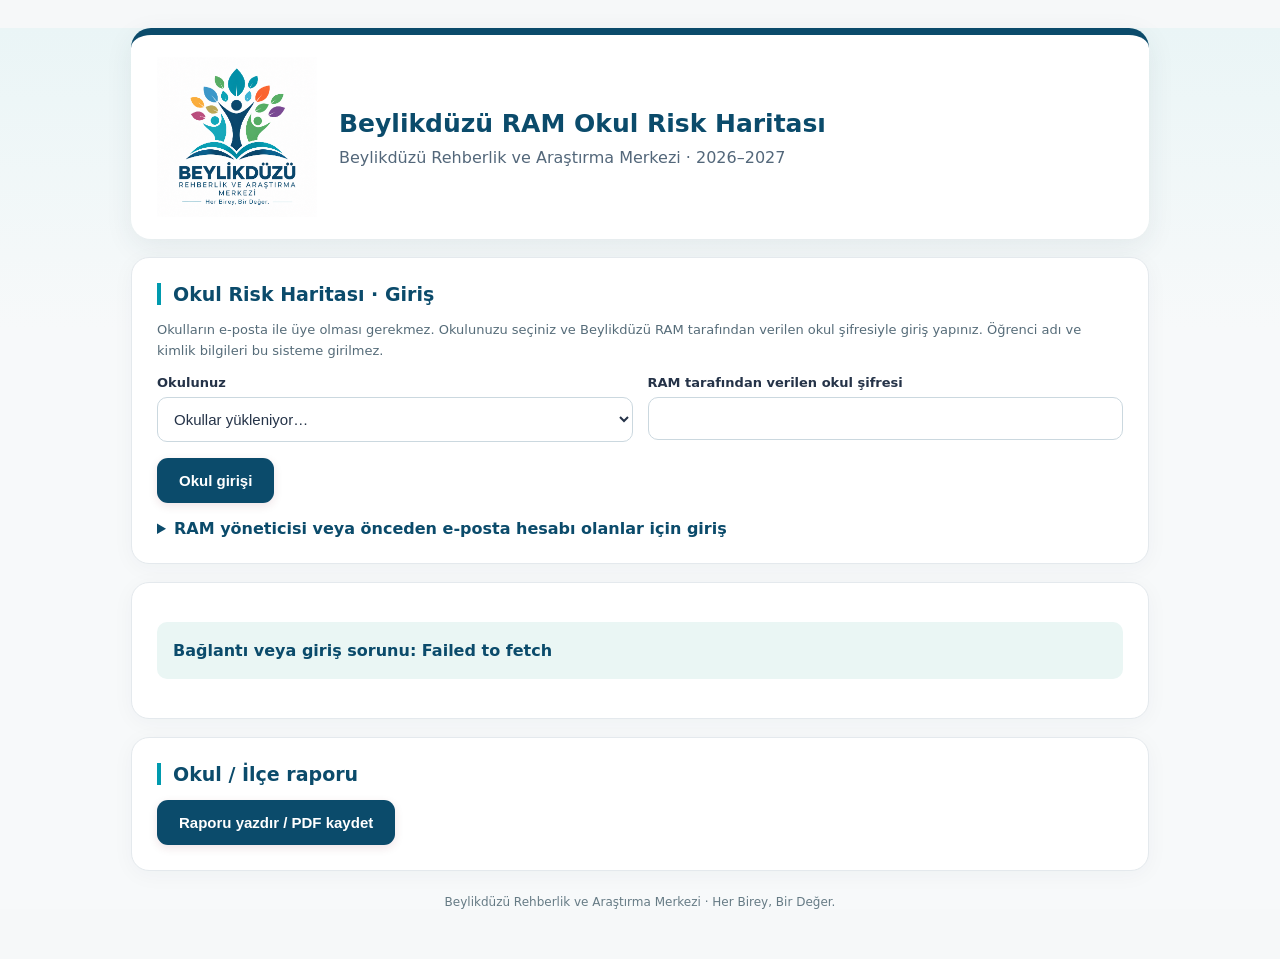
==== index.html @ 90bd9efb "Add bulk credential provisioning and secure CSV export panel" ====
<!doctype html><html lang="tr"><head><meta charset="utf-8"><meta name="viewport" content="width=device-width,initial-scale=1"><title>Beylikdüzü RAM · Okul Risk Haritası</title><meta http-equiv="Content-Security-Policy" content="default-src 'self'; script-src 'self'; style-src 'unsafe-inline'; img-src 'self' data:; connect-src https://uftqsvxieizpclpxbejs.supabase.co; base-uri 'self'; form-action 'none'"><style>
:root{--burgundy:#0b4b6b;--blue:#0084c5;--teal:#009aae;--lime:#9eb000;--ink:#253348;--line:#e4e9ed;--surface:#fff;font-family:system-ui,-apple-system,Segoe UI,sans-serif;color:var(--ink);background:#f6f8f9}
*{box-sizing:border-box}body{margin:0;background:linear-gradient(180deg,#eaf5f6 0,#f7f9fa 300px)}main{max-width:880px;margin:28px auto 50px;padding:0 16px}
header{background:#fff;color:var(--ink);padding:22px 26px;border-radius:20px;box-shadow:0 8px 28px #203a4914;border-top:7px solid var(--burgundy);display:flex;align-items:center;gap:22px}
header .brand-logo{width:160px;height:160px;object-fit:contain;flex-shrink:0}header h1{margin:0;font-size:25px;color:var(--burgundy);line-height:1.24}header p{margin:9px 0 0;color:#53677a;font-weight:500}
.brand-rule{height:5px;border-radius:9px;background:linear-gradient(90deg,var(--burgundy) 0 34%,var(--blue) 34% 58%,var(--teal) 58% 80%,var(--lime) 80%);margin:15px 0 0}
.panel{background:var(--surface);border:1px solid var(--line);border-radius:18px;padding:25px;margin-top:18px;box-shadow:0 4px 22px #26394a0a}
h2{margin:0 0 15px;font-size:19px;color:var(--burgundy);padding-left:12px;border-left:4px solid var(--teal)}.grid{display:grid;grid-template-columns:repeat(2,minmax(0,1fr));gap:15px}
label{font-weight:650;font-size:13px;display:block;margin-bottom:7px}input,select{width:100%;border:1px solid #cbd8df;border-radius:10px;padding:12px;font-size:15px;background:#fff;color:var(--ink)}input:focus,select:focus{outline:2px solid #48acb866;outline-offset:1px;border-color:var(--teal)}input:disabled,select:disabled{background:#f3f6f7;color:#53677a}
.risk{display:flex;align-items:center;justify-content:space-between;gap:16px;padding:13px 11px;border-bottom:1px solid #e9eef1}.risk:nth-child(even){background:#f8fbfb}.risk span{font-size:14px;line-height:1.45}.risk input{max-width:100px;text-align:center;border-color:#bed6dc}
button{background:var(--burgundy);color:white;border:0;border-radius:11px;padding:14px 22px;font-weight:700;font-size:15px;cursor:pointer;box-shadow:0 3px 10px #6a00231c}button:hover{background:#850c35}button:disabled{opacity:.5;cursor:wait}#copy{background:var(--blue)}#copy:hover{background:#006ba0}
.hint{font-size:13px;color:#566c79;line-height:1.6}.result{padding:17px;background:#eaf6f4;border:1px solid #b8dedc;border-radius:12px;word-break:break-all}.hidden{display:none}#msg{margin:14px 0;font-weight:650;color:var(--burgundy);min-height:20px}a{color:var(--blue)}.foot{text-align:center;font-size:12px;color:#667b85;margin:24px 0}
@media(max-width:550px){main{margin:12px auto 30px}.grid{grid-template-columns:1fr}.panel{padding:17px}header{padding:16px;gap:12px}header .brand-logo{width:82px;height:75px}header h1{font-size:19px}header p{font-size:12px}.risk{gap:10px}.risk input{max-width:77px;padding:10px 5px}}
@media print{body{background:white}header,.panel{box-shadow:none}button{display:none}}

.report-actions{display:flex;gap:10px;flex-wrap:wrap;margin-top:16px}
.report-actions button{width:auto;flex:1;min-width:170px}
.report-box{margin-top:18px;border:1px solid #cbd5e1;border-radius:14px;padding:20px;background:#fff}
.report-box h2,.report-box h3{color:#0b4b6b}
.report-summary{display:grid;grid-template-columns:repeat(auto-fit,minmax(145px,1fr));gap:10px;margin:12px 0}
.report-stat{background:#f0f7f7;padding:12px;border-radius:10px}
.report-stat strong{display:block;font-size:23px;color:#087b83}
.report-row{margin:12px 0}
.report-row-head{display:flex;justify-content:space-between;gap:10px;font-size:14px}
.report-bar-track{height:15px;border-radius:8px;background:#e8eef2;overflow:hidden;margin-top:5px}
.report-bar-fill{height:100%;background:linear-gradient(90deg,#0c8992,#0b4b6b);border-radius:8px}
.report-advice{padding:12px 16px;border-left:4px solid #0c8992;background:#f4f9f9;margin:10px 0}
.report-note{font-size:13px;color:#596579}
@media print{
body{background:#fff!important}
body>*:not(main){display:none!important}
main>*:not(#schoolReport){display:none!important}
#schoolReport{display:block!important;border:0!important;padding:0!important}
.report-actions,.no-print{display:none!important}
.report-row,.report-advice{break-inside:avoid}
}
[hidden]{display:none!important}main{max-width:1050px}table{width:100%;border-collapse:collapse}th,td{text-align:left;border-bottom:1px solid #ddd;padding:10px;font-size:14px}.scroll{overflow:auto}.toolbar{display:flex;gap:12px;flex-wrap:wrap;margin:16px 0}.notice{padding:16px;background:#eaf6f4;border-radius:10px;line-height:1.6}header .brand-logo{width:160px;height:160px}@media print{#schoolReportContent{display:block!important}}.danger{background:#a22436;box-shadow:none}.danger:hover{background:#831b2b}.muted{color:#687b8b;font-size:12px}.admin-submissions{margin-top:25px}.admin-submissions table{min-width:620px}.admin-submissions td:last-child{white-space:nowrap}.admin-submissions button{padding:8px 12px;font-size:13px;margin-right:6px}.admin-submissions th{background:#f3f7f8}.admin-submissions h3{margin:0 0 10px;color:var(--burgundy);font-size:18px}</style></head><body><main><header><img class="brand-logo" src="logo.png" alt="Beylikdüzü Rehberlik ve Araştırma Merkezi — Her Birey, Bir Değer"><div><h1>Beylikdüzü RAM Okul Risk Haritası</h1><p>Beylikdüzü Rehberlik ve Araştırma Merkezi · 2026–2027</p></div></header>
<section class="panel" id="loginPanel"><h2>Okul Risk Haritası · Giriş</h2><p class="hint">Okulların e-posta ile üye olması gerekmez. Okulunuzu seçiniz ve Beylikdüzü RAM tarafından verilen okul şifresiyle giriş yapınız. Öğrenci adı ve kimlik bilgileri bu sisteme girilmez.</p><div class="grid"><div><label for="loginSchool">Okulunuz</label><select id="loginSchool"><option value="">Okullar yükleniyor…</option></select></div><div><label for="schoolPassword">RAM tarafından verilen okul şifresi</label><input id="schoolPassword" type="password" autocomplete="current-password" minlength="16"></div></div><div class="toolbar"><button id="schoolSignIn">Okul girişi</button></div><details id="legacyLogin"><summary style="cursor:pointer;color:var(--burgundy);font-weight:600">RAM yöneticisi veya önceden e-posta hesabı olanlar için giriş</summary><div class="grid" style="margin-top:16px"><div><label for="email">E-posta adresi</label><input id="email" type="email" autocomplete="username"></div><div><label for="password">Şifre</label><input id="password" type="password" autocomplete="current-password" minlength="12"></div></div><div class="toolbar"><button id="login">Yönetici / eski hesap girişi</button></div></details></section>
<section class="panel" id="identityPanel" hidden><p id="identity"></p><div class="toolbar"><button id="refresh">Yenile</button><button id="logout">Çıkış yap</button></div></section>
<section class="panel"><div id="msg" class="notice" role="status" aria-live="polite">Bağlantı hazırlanıyor…</div></section>
<section class="panel" id="requestPanel" hidden><h2>Okul erişim isteği</h2><label for="requestSchool">Okulunuz</label><select id="requestSchool"></select><p class="hint">Okulunuzu ve kademesini seçiniz. RAM, öğretmen yetkinizi doğrulayıp onayladığında formu doldurabilirsiniz.</p><button id="requestAccess">Okul erişimi iste</button></section>
<section class="panel" id="schoolPanel" hidden><h2>Okul geneli formu — 36 gösterge</h2><div class="grid"><div><label for="assignedSchool">Yetkili olduğunuz okul</label><select id="assignedSchool"></select></div><div><label for="period">Eğitim yılı</label><input id="period" value="2026-2027" maxlength="9"></div></div><p class="hint">Aynı öğrenci birden fazla göstergede bulunabilir. Gösterge toplamları tekil öğrenci sayısı değildir. Okul geneli sayıları giriniz; boş alan bırakmayınız.</p><div id="risks"></div><div class="toolbar"><button id="save">RAM'a gönder</button><button id="showSchoolReport">Okul raporunu oluştur</button></div></section>
<section class="panel" id="adminPanel" hidden><h2>RAM yönetici ekranı</h2><p class="hint">Tüm okul formlarını ve eksik girişleri görebilirsiniz. Okullar, adları ve kademeleriyle listelenir.</p><div class="grid"><div><label for="adminPeriod">Dönem</label><input id="adminPeriod" value="2026-2027" maxlength="9"></div><div><label for="adminLevel">Kademe</label><select id="adminLevel"><option value="">Tüm kademeler</option><option>Anaokulu</option><option>İlkokul</option><option>Ortaokul</option><option>Lise</option><option>Özel Eğitim</option></select></div><div><label for="adminSearch">Okul adıyla ara</label><input id="adminSearch" type="search"></div></div><p id="adminSummary"></p><section class="admin-submissions" aria-labelledby="submittedTitle"><h3 id="submittedTitle">Gönderilen Formlar</h3><p class="hint">Gönderilen okul formlarını buradan inceleyebilir ve gerektiğinde silebilirsiniz. Silme işlemi geri alınamaz ve sadece RAM yöneticileri tarafından yapılabilir.</p><div class="scroll"><table><thead><tr><th>Okul</th><th>Eğitim yılı</th><th>Son gönderim</th><th>İşlem</th></tr></thead><tbody id="submittedRows"></tbody></table></div></section><h3 style="margin-top:25px;color:var(--burgundy)">Okulların veri giriş durumu</h3><button id="districtReport">İlçe raporunu oluştur</button><div class="scroll"><table><thead><tr><th>Okul</th><th>Kademe</th><th>Durum</th><th>İşlem</th></tr></thead><tbody id="adminRows"></tbody></table></div><section class="admin-submissions" id="bulkCredentialsPanel" aria-labelledby="bulkTitle">
<h3 id="bulkTitle">Tüm okullar için toplu şifre oluştur</h3>
<p class="hint">Yalnızca henüz RAM okul hesabı olmayan aktif okullar için birbirinden farklı, güçlü giriş şifreleri oluşturulur. <strong>Mevcut okul şifreleri değiştirilmez.</strong> Oluşturulan şifreler yalnızca bu oturumda tutulur; işlem sonunda CSV listesini bilgisayarına indirmen gerekir.</p>
<p class="hint"><strong>Güvenlik:</strong> CSV dosyası açık metin şifreler içerir. Okullara yalnızca kendi şifrelerini ayrı ayrı ve yetkili kişiye gönder; tüm listeyi okullarla paylaşma. İşlem bitene ve dosyayı indirene kadar sekmeyi kapatma.</p>
<div class="toolbar">
<button type="button" id="bulkCreatePasswords">Şifresi olmayan tüm okullara şifre oluştur</button>
<button type="button" id="bulkDownloadPasswords" disabled>Şifre listesini CSV indir</button>
<button type="button" id="bulkStopPasswords" class="danger" hidden>İşlemi durdur</button>
</div>
<progress id="bulkPasswordProgress" value="0" max="1" style="width:100%;height:18px" aria-label="Toplu şifre oluşturma ilerlemesi"></progress>
<p id="bulkPasswordStatus" class="hint" role="status" aria-live="polite">Henüz toplu işlem başlatılmadı.</p>
<details id="bulkPasswordFailures" hidden><summary>İşlem yapılamayan okulları göster</summary><div id="bulkPasswordFailureList" class="hint" style="white-space:pre-wrap"></div></details>
</section><section class="admin-submissions" id="schoolCredentialsPanel"><h3>Okul giriş şifreleri</h3><p class="hint">Okullar kendileri hesap açamaz. Yeni okul şifresi oluşturabilir veya mevcut şifreyi yenileyebilirsiniz. Şifreyi ilgili okulun yetkili personeline güvenli yoldan iletiniz. Şifre bu ekranda yalnızca işlem sonrasında gösterilir.</p><label for="credentialsSchool">Okul seçiniz</label><select id="credentialsSchool"></select><p id="credentialsStatus" class="hint"></p><div class="toolbar"><button id="issueSchoolPassword">İlk giriş şifresini oluştur</button><button id="rotateSchoolPassword" class="danger">Okul şifresini yenile</button></div><div id="credentialsReveal" class="result" hidden><strong>Yeni okul şifresi (yalnızca şimdi gösterilir):</strong><p><code id="issuedSchoolPassword" style="word-break:break-all;font-size:18px"></code></p><button id="copySchoolPassword">Şifreyi kopyala</button><p class="hint">Şifreyi kaydedip yetkiliye iletiniz. RAM şifreyi sonradan görüntüleyemez; gerektiğinde yeni şifre oluşturabilir.</p></div></section><h2 style="margin-top:24px">Öğretmen erişim istekleri</h2><div id="requests"></div></section>
<section class="panel" id="schoolReport"><h2>Okul / İlçe raporu</h2><button id="printSchoolReport" class="no-print">Raporu yazdır / PDF kaydet</button><div id="schoolReportContent" class="report-box" hidden></div></section><p class="foot">Beylikdüzü Rehberlik ve Araştırma Merkezi · Her Birey, Bir Değer.</p></main><script src="app.js"></script></body></html>
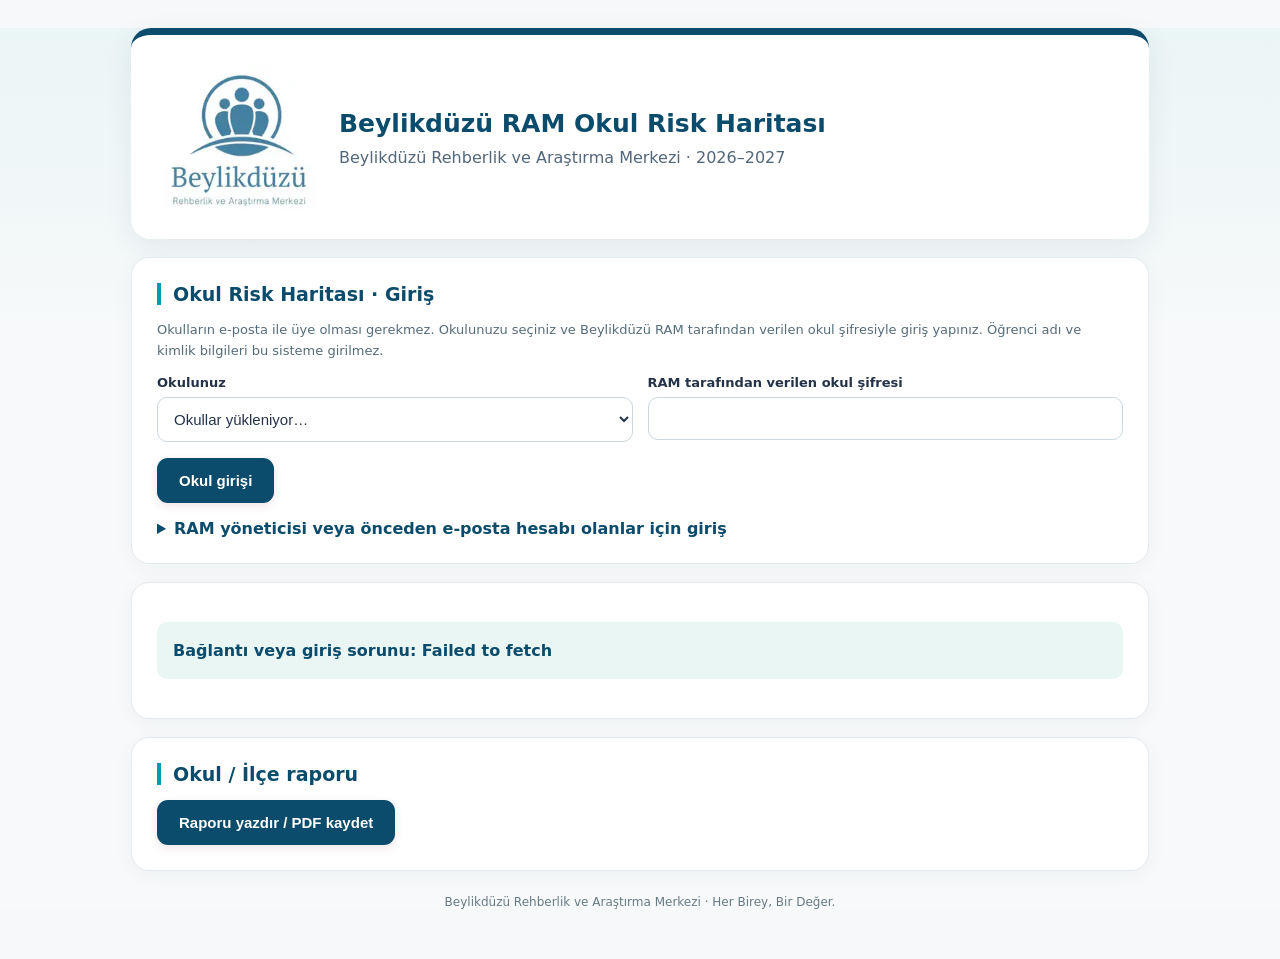
==== commit efe10a8c: "Use new blue Beylikdüzü RAM logo in site header" ====
--- a/index.html
+++ b/index.html
@@ -34,18 +34,43 @@
 .report-actions,.no-print{display:none!important}
 .report-row,.report-advice{break-inside:avoid}
 }
-[hidden]{display:none!important}main{max-width:1050px}table{width:100%;border-collapse:collapse}th,td{text-align:left;border-bottom:1px solid #ddd;padding:10px;font-size:14px}.scroll{overflow:auto}.toolbar{display:flex;gap:12px;flex-wrap:wrap;margin:16px 0}.notice{padding:16px;background:#eaf6f4;border-radius:10px;line-height:1.6}header .brand-logo{width:160px;height:160px}@media print{#schoolReportContent{display:block!important}}.danger{background:#a22436;box-shadow:none}.danger:hover{background:#831b2b}.muted{color:#687b8b;font-size:12px}.admin-submissions{margin-top:25px}.admin-submissions table{min-width:620px}.admin-submissions td:last-child{white-space:nowrap}.admin-submissions button{padding:8px 12px;font-size:13px;margin-right:6px}.admin-submissions th{background:#f3f7f8}.admin-submissions h3{margin:0 0 10px;color:var(--burgundy);font-size:18px}</style></head><body><main><header><img class="brand-logo" src="logo.png" alt="Beylikdüzü Rehberlik ve Araştırma Merkezi — Her Birey, Bir Değer"><div><h1>Beylikdüzü RAM Okul Risk Haritası</h1><p>Beylikdüzü Rehberlik ve Araştırma Merkezi · 2026–2027</p></div></header>
+[hidden]{display:none!important}main{max-width:1050px}table{width:100%;border-collapse:collapse}th,td{text-align:left;border-bottom:1px solid #ddd;padding:10px;font-size:14px}.scroll{overflow:auto}.toolbar{display:flex;gap:12px;flex-wrap:wrap;margin:16px 0}.notice{padding:16px;background:#eaf6f4;border-radius:10px;line-height:1.6}header .brand-logo{width:160px;height:160px}@media print{#schoolReportContent{display:block!important}}.danger{background:#a22436;box-shadow:none}.danger:hover{background:#831b2b}.muted{color:#687b8b;font-size:12px}.admin-submissions{margin-top:25px}.admin-submissions table{min-width:620px}.admin-submissions td:last-child{white-space:nowrap}.admin-submissions button{padding:8px 12px;font-size:13px;margin-right:6px}.admin-submissions th{background:#f3f7f8}.admin-submissions h3{margin:0 0 10px;color:var(--burgundy);font-size:18px}#missingSchoolSummary{font-weight:700;color:var(--burgundy)}#missingSchoolRows tr:nth-child(even){background:#f8fbfb}#missingSchoolsPanel .toolbar button{background:var(--burgundy)}</style></head><body><main><header><img class="brand-logo" src="logo-2026.webp?v=20261111" alt="Beylikdüzü Rehberlik ve Araştırma Merkezi kurumsal logosu"><div><h1>Beylikdüzü RAM Okul Risk Haritası</h1><p>Beylikdüzü Rehberlik ve Araştırma Merkezi · 2026–2027</p></div></header>
 <section class="panel" id="loginPanel"><h2>Okul Risk Haritası · Giriş</h2><p class="hint">Okulların e-posta ile üye olması gerekmez. Okulunuzu seçiniz ve Beylikdüzü RAM tarafından verilen okul şifresiyle giriş yapınız. Öğrenci adı ve kimlik bilgileri bu sisteme girilmez.</p><div class="grid"><div><label for="loginSchool">Okulunuz</label><select id="loginSchool"><option value="">Okullar yükleniyor…</option></select></div><div><label for="schoolPassword">RAM tarafından verilen okul şifresi</label><input id="schoolPassword" type="password" autocomplete="current-password" minlength="16"></div></div><div class="toolbar"><button id="schoolSignIn">Okul girişi</button></div><details id="legacyLogin"><summary style="cursor:pointer;color:var(--burgundy);font-weight:600">RAM yöneticisi veya önceden e-posta hesabı olanlar için giriş</summary><div class="grid" style="margin-top:16px"><div><label for="email">E-posta adresi</label><input id="email" type="email" autocomplete="username"></div><div><label for="password">Şifre</label><input id="password" type="password" autocomplete="current-password" minlength="12"></div></div><div class="toolbar"><button id="login">Yönetici / eski hesap girişi</button></div></details></section>
 <section class="panel" id="identityPanel" hidden><p id="identity"></p><div class="toolbar"><button id="refresh">Yenile</button><button id="logout">Çıkış yap</button></div></section>
 <section class="panel"><div id="msg" class="notice" role="status" aria-live="polite">Bağlantı hazırlanıyor…</div></section>
 <section class="panel" id="requestPanel" hidden><h2>Okul erişim isteği</h2><label for="requestSchool">Okulunuz</label><select id="requestSchool"></select><p class="hint">Okulunuzu ve kademesini seçiniz. RAM, öğretmen yetkinizi doğrulayıp onayladığında formu doldurabilirsiniz.</p><button id="requestAccess">Okul erişimi iste</button></section>
 <section class="panel" id="schoolPanel" hidden><h2>Okul geneli formu — 36 gösterge</h2><div class="grid"><div><label for="assignedSchool">Yetkili olduğunuz okul</label><select id="assignedSchool"></select></div><div><label for="period">Eğitim yılı</label><input id="period" value="2026-2027" maxlength="9"></div></div><p class="hint">Aynı öğrenci birden fazla göstergede bulunabilir. Gösterge toplamları tekil öğrenci sayısı değildir. Okul geneli sayıları giriniz; boş alan bırakmayınız.</p><div id="risks"></div><div class="toolbar"><button id="save">RAM'a gönder</button><button id="showSchoolReport">Okul raporunu oluştur</button></div></section>
-<section class="panel" id="adminPanel" hidden><h2>RAM yönetici ekranı</h2><p class="hint">Tüm okul formlarını ve eksik girişleri görebilirsiniz. Okullar, adları ve kademeleriyle listelenir.</p><div class="grid"><div><label for="adminPeriod">Dönem</label><input id="adminPeriod" value="2026-2027" maxlength="9"></div><div><label for="adminLevel">Kademe</label><select id="adminLevel"><option value="">Tüm kademeler</option><option>Anaokulu</option><option>İlkokul</option><option>Ortaokul</option><option>Lise</option><option>Özel Eğitim</option></select></div><div><label for="adminSearch">Okul adıyla ara</label><input id="adminSearch" type="search"></div></div><p id="adminSummary"></p><section class="admin-submissions" aria-labelledby="submittedTitle"><h3 id="submittedTitle">Gönderilen Formlar</h3><p class="hint">Gönderilen okul formlarını buradan inceleyebilir ve gerektiğinde silebilirsiniz. Silme işlemi geri alınamaz ve sadece RAM yöneticileri tarafından yapılabilir.</p><div class="scroll"><table><thead><tr><th>Okul</th><th>Eğitim yılı</th><th>Son gönderim</th><th>İşlem</th></tr></thead><tbody id="submittedRows"></tbody></table></div></section><h3 style="margin-top:25px;color:var(--burgundy)">Okulların veri giriş durumu</h3><button id="districtReport">İlçe raporunu oluştur</button><div class="scroll"><table><thead><tr><th>Okul</th><th>Kademe</th><th>Durum</th><th>İşlem</th></tr></thead><tbody id="adminRows"></tbody></table></div><section class="admin-submissions" id="bulkCredentialsPanel" aria-labelledby="bulkTitle">
-<h3 id="bulkTitle">Tüm okullar için toplu şifre oluştur</h3>
-<p class="hint">Yalnızca henüz RAM okul hesabı olmayan aktif okullar için birbirinden farklı, güçlü giriş şifreleri oluşturulur. <strong>Mevcut okul şifreleri değiştirilmez.</strong> Oluşturulan şifreler yalnızca bu oturumda tutulur; işlem sonunda CSV listesini bilgisayarına indirmen gerekir.</p>
+<section class="panel" id="adminPanel" hidden><h2>RAM yönetici ekranı</h2><p class="hint">Tüm okul formlarını ve eksik girişleri görebilirsiniz. Okullar, adları ve kademeleriyle listelenir.</p><div class="grid"><div><label for="adminPeriod">Dönem</label><input id="adminPeriod" value="2026-2027" maxlength="9"></div><div><label for="adminLevel">Kademe</label><select id="adminLevel"><option value="">Tüm kademeler</option><option>Anaokulu</option><option>İlkokul</option><option>Ortaokul</option><option>Lise</option><option>Özel Eğitim</option></select></div><div><label for="adminSearch">Okul adıyla ara</label><input id="adminSearch" type="search"></div></div><p id="adminSummary"></p>
+<section class="admin-submissions" id="missingSchoolsPanel" aria-labelledby="missingSchoolsTitle">
+<h3 id="missingSchoolsTitle">Form Göndermeyen Okullar</h3>
+<p class="hint">Yukarıdaki eğitim yılı, kademe ve okul adı filtrelerine göre henüz form göndermemiş <strong>aktif okullar</strong> gösterilir. Gönderilen formlarla otomatik karşılaştırılır; pasif kurumlar listeye alınmaz.</p>
+<p id="missingSchoolSummary" role="status" aria-live="polite"></p>
+<div class="toolbar"><button type="button" id="downloadMissingSchools" disabled>Form göndermeyen okulları CSV indir</button></div>
+<div class="scroll"><table><thead><tr><th>Okul</th><th>Kurum kodu</th><th>Kademe</th><th>Tür</th><th>Giriş hesabı</th></tr></thead><tbody id="missingSchoolRows"></tbody></table></div>
+</section><section class="admin-submissions" aria-labelledby="submittedTitle"><h3 id="submittedTitle">Gönderilen Formlar</h3><p class="hint">Gönderilen okul formlarını buradan inceleyebilir ve gerektiğinde silebilirsiniz. Silme işlemi geri alınamaz ve sadece RAM yöneticileri tarafından yapılabilir.</p><div class="scroll"><table><thead><tr><th>Okul</th><th>Eğitim yılı</th><th>Son gönderim</th><th>İşlem</th></tr></thead><tbody id="submittedRows"></tbody></table></div></section><h3 style="margin-top:25px;color:var(--burgundy)">Okulların veri giriş durumu</h3><button id="districtReport">İlçe raporunu oluştur</button><div class="scroll"><table><thead><tr><th>Okul</th><th>Kademe</th><th>Durum</th><th>İşlem</th></tr></thead><tbody id="adminRows"></tbody></table></div><section class="admin-submissions" id="requestedSchoolPasswordsPanel">
+<h3>Yeni eklenen okullar ve Beşir Balcıoğlu için şifreler</h3>
+<p class="hint">KEY İlkokulu, Bilim Yaşam Fen Lisesi, CERN İlkokulu ve CERN Ortaokulu için yeni giriş şifreleri oluşturur. Beşir Balcıoğlu Anadolu Lisesinin mevcut şifresini yeniler. İşlem yalnızca RAM yöneticisi tarafından başlatılabilir. Başka okulların hesaplarına dokunulmaz.</p>
+<p class="hint"><strong>Uyarı:</strong> Beşir Balcıoğlu Anadolu Lisesinin eski şifresi, işlem onaylanırsa geçersiz olur. Aynı işlem yeniden başlatılırsa bu beş okulun şifreleri tekrar yenilenir. Çıkan CSV dosyasını indirmeden sayfadan ayrılmayınız.</p>
+<div class="toolbar">
+<button id="requestedGeneratePasswords" type="button">Bu 5 okulun şifrelerini hazırla</button>
+<button id="requestedDownloadPasswords" type="button" disabled>5 okulun şifre listesini CSV indir</button>
+</div>
+<p id="requestedPasswordStatus" class="hint" aria-live="polite">İşlem henüz başlatılmadı.</p>
+</section><section class="admin-submissions" id="bulkCredentialsPanel" aria-labelledby="bulkTitle">
+<h3 id="bulkTitle">Eksik şifre listesini tamamla</h3>
+<p class="hint"><strong>253 okulun tamamında hesap varsa, mevcut şifreler geri okunamaz.</strong> Daha önce indirdiğiniz CSV dosyası varsa onu buraya yükleyip dosyada bulunmayan okulların şifrelerini yenileyerek tek liste oluşturabilirsiniz. Dosya tarayıcınızda işlenir, Supabase'e veya GitHub'a yüklenmez.</p>
+<label for="existingPasswordsCsv">Önceden indirdiğiniz şifre CSV dosyası</label>
+<input id="existingPasswordsCsv" type="file" accept=".csv,text/csv" aria-describedby="csvImportStatus">
+<p id="csvImportStatus" class="hint">Dosya seçilmedi. Önceden indirdiğiniz 186 şifreli CSV varsa seçiniz.</p>
+<div class="toolbar">
+<button type="button" id="completeMissingPasswords" disabled>CSV'de eksik olan okulların şifrelerini yenile ve listeyi tamamla</button>
+
+</div>
+<p class="hint"><strong>Dikkat:</strong> Yalnızca yüklediğiniz CSV dosyasında bulunmayan okulların şifreleri yenilenir. Bu 67 okulun eski şifreleri geçersiz olur, önceki CSV’deki 186 okulun şifreleri korunur. İşlemler ayrıca onayınızı gerektirir.</p>
+<p class="hint">Sisteme sonradan eklenen ve henüz giriş hesabı bulunmayan okullar için ilk şifreyi oluşturur. <strong>Var olan okul hesaplarına dokunmaz.</strong> Eski 186 şifrenizin eksiklerini tamamlamak için yukarıdan önceki CSV dosyanızı yükleyip <strong>CSV’de eksik olan okulların şifrelerini yenile</strong> düğmesini kullanınız.</p>
 <p class="hint"><strong>Güvenlik:</strong> CSV dosyası açık metin şifreler içerir. Okullara yalnızca kendi şifrelerini ayrı ayrı ve yetkili kişiye gönder; tüm listeyi okullarla paylaşma. İşlem bitene ve dosyayı indirene kadar sekmeyi kapatma.</p>
 <div class="toolbar">
-<button type="button" id="bulkCreatePasswords">Şifresi olmayan tüm okullara şifre oluştur</button>
+<button type="button" id="bulkCreatePasswords">Yeni eklenen hesapsız okullara ilk şifre oluştur</button>
 <button type="button" id="bulkDownloadPasswords" disabled>Şifre listesini CSV indir</button>
 <button type="button" id="bulkStopPasswords" class="danger" hidden>İşlemi durdur</button>
 </div>
